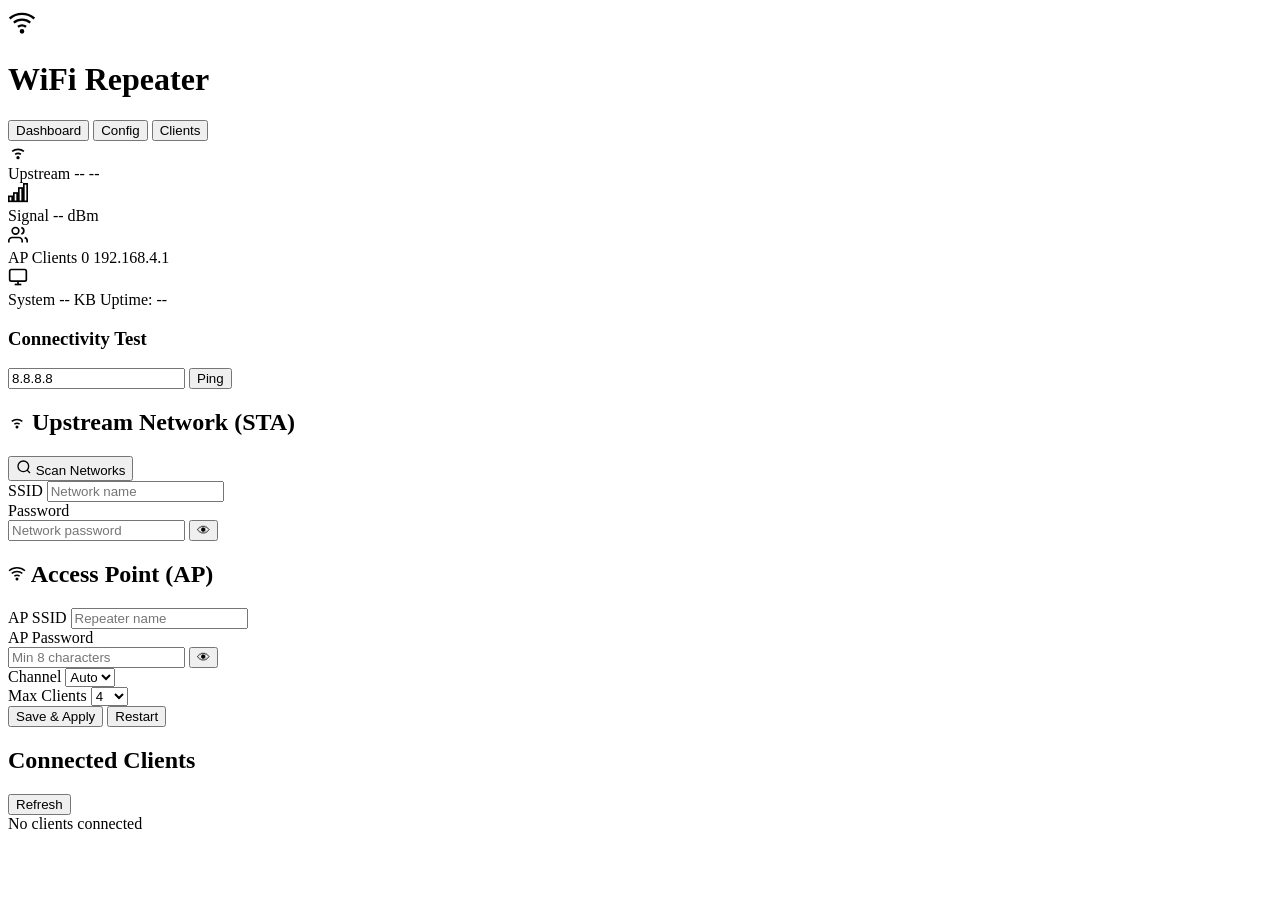
==== WiFi-Repeater/main/embedded_files/index.html @ b58e1a47 "Add files via upload" ====
<!DOCTYPE html>
<html lang="es">
<head>
<meta charset="UTF-8">
<meta name="viewport" content="width=device-width,initial-scale=1.0,maximum-scale=1.0,user-scalable=no">
<title>ESP32 WiFi Repeater</title>
<link rel="stylesheet" href="/styles.css">
</head>
<body>
<div id="app">
  <header>
    <div class="logo">
      <svg viewBox="0 0 24 24" width="28" height="28" fill="none" stroke="currentColor" stroke-width="2">
        <path d="M5 12.55a11 11 0 0 1 14.08 0"/>
        <path d="M1.42 9a16 16 0 0 1 21.16 0"/>
        <path d="M8.53 16.11a6 6 0 0 1 6.95 0"/>
        <circle cx="12" cy="20" r="1"/>
      </svg>
      <h1>WiFi Repeater</h1>
    </div>
    <div class="status-dot" id="statusDot" title="Disconnected"></div>
  </header>

  <nav>
    <button class="tab active" data-tab="dashboard">Dashboard</button>
    <button class="tab" data-tab="config">Config</button>
    <button class="tab" data-tab="clients">Clients</button>
  </nav>

  <!-- Dashboard -->
  <section id="dashboard" class="panel active">
    <div class="cards">
      <div class="card">
        <div class="card-icon sta-icon">
          <svg viewBox="0 0 24 24" width="20" height="20" fill="none" stroke="currentColor" stroke-width="2">
            <path d="M5 12.55a11 11 0 0 1 14.08 0"/>
            <path d="M8.53 16.11a6 6 0 0 1 6.95 0"/>
            <circle cx="12" cy="20" r="1"/>
          </svg>
        </div>
        <div class="card-content">
          <span class="card-label">Upstream</span>
          <span class="card-value" id="staSSID">--</span>
          <span class="card-sub" id="staIP">--</span>
        </div>
      </div>
      <div class="card">
        <div class="card-icon rssi-icon">
          <svg viewBox="0 0 24 24" width="20" height="20" fill="none" stroke="currentColor" stroke-width="2">
            <rect x="1" y="16" width="4" height="6"/>
            <rect x="7" y="12" width="4" height="10"/>
            <rect x="13" y="6" width="4" height="16"/>
            <rect x="19" y="1" width="4" height="21"/>
          </svg>
        </div>
        <div class="card-content">
          <span class="card-label">Signal</span>
          <span class="card-value" id="staRSSI">-- dBm</span>
          <div class="rssi-bar"><div class="rssi-fill" id="rssiFill"></div></div>
        </div>
      </div>
      <div class="card">
        <div class="card-icon clients-icon">
          <svg viewBox="0 0 24 24" width="20" height="20" fill="none" stroke="currentColor" stroke-width="2">
            <path d="M17 21v-2a4 4 0 0 0-4-4H5a4 4 0 0 0-4 4v2"/>
            <circle cx="9" cy="7" r="4"/>
            <path d="M23 21v-2a4 4 0 0 0-3-3.87"/>
            <path d="M16 3.13a4 4 0 0 1 0 7.75"/>
          </svg>
        </div>
        <div class="card-content">
          <span class="card-label">AP Clients</span>
          <span class="card-value" id="apClients">0</span>
          <span class="card-sub" id="apIP">192.168.4.1</span>
        </div>
      </div>
      <div class="card">
        <div class="card-icon sys-icon">
          <svg viewBox="0 0 24 24" width="20" height="20" fill="none" stroke="currentColor" stroke-width="2">
            <rect x="2" y="3" width="20" height="14" rx="2" ry="2"/>
            <line x1="8" y1="21" x2="16" y2="21"/>
            <line x1="12" y1="17" x2="12" y2="21"/>
          </svg>
        </div>
        <div class="card-content">
          <span class="card-label">System</span>
          <span class="card-value" id="freeHeap">-- KB</span>
          <span class="card-sub" id="uptime">Uptime: --</span>
        </div>
      </div>
    </div>

    <div class="ping-section">
      <h3>Connectivity Test</h3>
      <div class="ping-row">
        <input type="text" id="pingTarget" placeholder="8.8.8.8 or google.com" value="8.8.8.8" autocomplete="off">
        <button id="btnPing" class="btn btn-secondary btn-sm" onclick="doPing()">Ping</button>
      </div>
      <div id="pingResult" class="ping-result"></div>
    </div>
  </section>

  <!-- Config -->
  <section id="config" class="panel">
    <div class="config-section">
      <h2>
        <svg viewBox="0 0 24 24" width="18" height="18" fill="none" stroke="currentColor" stroke-width="2">
          <path d="M5 12.55a11 11 0 0 1 14.08 0"/>
          <path d="M8.53 16.11a6 6 0 0 1 6.95 0"/>
          <circle cx="12" cy="20" r="1"/>
        </svg>
        Upstream Network (STA)
      </h2>
      <div class="scan-row">
        <button id="btnScan" class="btn btn-secondary" onclick="doScan()">
          <svg viewBox="0 0 24 24" width="16" height="16" fill="none" stroke="currentColor" stroke-width="2">
            <circle cx="11" cy="11" r="8"/><line x1="21" y1="21" x2="16.65" y2="16.65"/>
          </svg>
          Scan Networks
        </button>
      </div>
      <div id="scanResults" class="scan-list" style="display:none"></div>
      <div class="form-group">
        <label for="staSSIDInput">SSID</label>
        <input type="text" id="staSSIDInput" placeholder="Network name" maxlength="32" autocomplete="off">
      </div>
      <div class="form-group">
        <label for="staPassInput">Password</label>
        <div class="pass-wrap">
          <input type="password" id="staPassInput" placeholder="Network password" maxlength="64" autocomplete="off">
          <button class="btn-eye" onclick="togglePass('staPassInput')">👁</button>
        </div>
      </div>
    </div>

    <div class="config-section">
      <h2>
        <svg viewBox="0 0 24 24" width="18" height="18" fill="none" stroke="currentColor" stroke-width="2">
          <path d="M1.42 9a16 16 0 0 1 21.16 0"/>
          <path d="M5 12.55a11 11 0 0 1 14.08 0"/>
          <path d="M8.53 16.11a6 6 0 0 1 6.95 0"/>
          <circle cx="12" cy="20" r="1"/>
        </svg>
        Access Point (AP)
      </h2>
      <div class="form-group">
        <label for="apSSIDInput">AP SSID</label>
        <input type="text" id="apSSIDInput" placeholder="Repeater name" maxlength="32" autocomplete="off">
      </div>
      <div class="form-group">
        <label for="apPassInput">AP Password</label>
        <div class="pass-wrap">
          <input type="password" id="apPassInput" placeholder="Min 8 characters" maxlength="64" autocomplete="off">
          <button class="btn-eye" onclick="togglePass('apPassInput')">👁</button>
        </div>
      </div>
      <div class="form-row">
        <div class="form-group half">
          <label for="apChannel">Channel</label>
          <select id="apChannel">
            <option value="0">Auto</option>
            <option value="1">1</option><option value="2">2</option><option value="3">3</option>
            <option value="4">4</option><option value="5">5</option><option value="6">6</option>
            <option value="7">7</option><option value="8">8</option><option value="9">9</option>
            <option value="10">10</option><option value="11">11</option>
            <option value="12">12</option><option value="13">13</option>
          </select>
        </div>
        <div class="form-group half">
          <label for="apMaxConn">Max Clients</label>
          <select id="apMaxConn">
            <option value="1">1</option><option value="2">2</option>
            <option value="3">3</option><option value="4" selected>4</option>
            <option value="5">5</option><option value="6">6</option>
            <option value="7">7</option><option value="8">8</option>
            <option value="9">9</option><option value="10">10</option>
          </select>
        </div>
      </div>
    </div>

    <div class="btn-group">
      <button class="btn btn-primary" onclick="saveConfig()">Save &amp; Apply</button>
      <button class="btn btn-danger" onclick="restartDevice()">Restart</button>
    </div>
  </section>

  <!-- Clients -->
  <section id="clients" class="panel">
    <div class="section-header">
      <h2>Connected Clients</h2>
      <button class="btn btn-secondary btn-sm" onclick="loadClients()">Refresh</button>
    </div>
    <div id="clientList" class="client-list">
      <div class="empty-state">No clients connected</div>
    </div>
  </section>

  <div id="toast" class="toast"></div>
</div>
<script src="/app.js"></script>
</body>
</html>
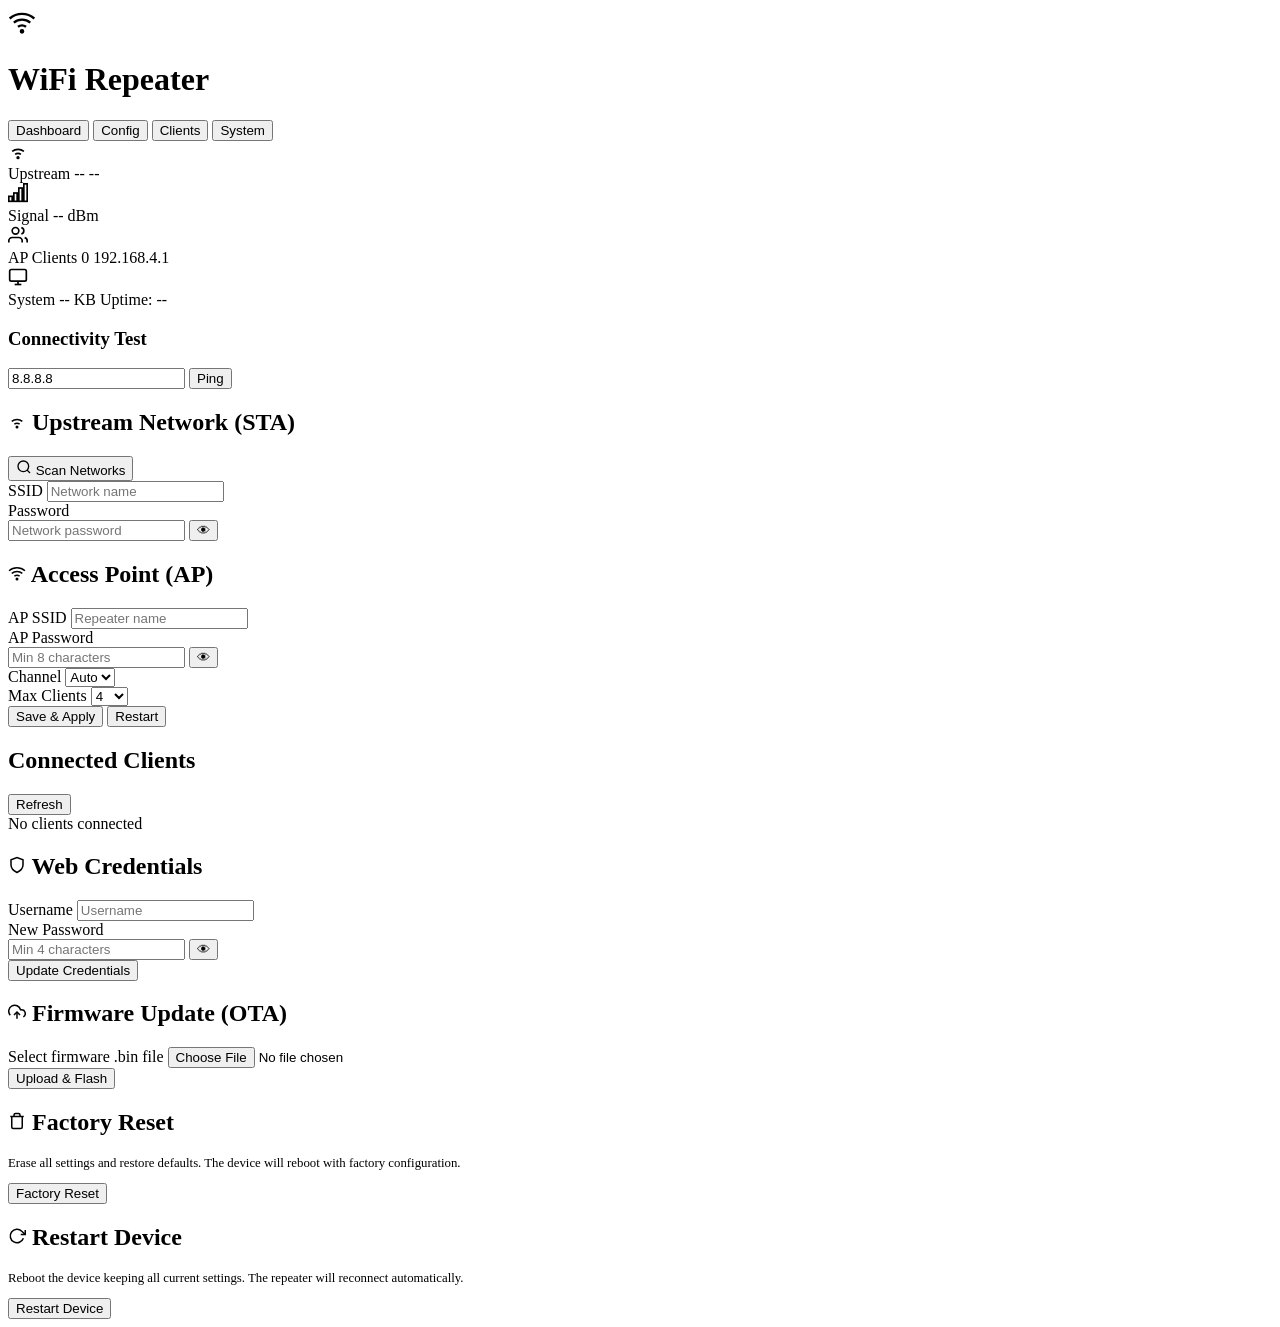
==== commit e0685d35: "Add files via upload" ====
--- a/WiFi-Repeater/main/embedded_files/index.html
+++ b/WiFi-Repeater/main/embedded_files/index.html
@@ -25,6 +25,7 @@
     <button class="tab active" data-tab="dashboard">Dashboard</button>
     <button class="tab" data-tab="config">Config</button>
     <button class="tab" data-tab="clients">Clients</button>
+    <button class="tab" data-tab="system">System</button>
   </nav>
 
   <!-- Dashboard -->
@@ -196,6 +197,98 @@
     </div>
   </section>
 
+  <!-- System -->
+  <section id="system" class="panel">
+    <div class="config-section">
+      <h2>
+        <svg viewBox="0 0 24 24" width="18" height="18" fill="none" stroke="currentColor" stroke-width="2">
+          <path d="M12 22s8-4 8-10V5l-8-3-8 3v7c0 6 8 10 8 10z"/>
+        </svg>
+        Web Credentials
+      </h2>
+      <div class="form-group">
+        <label for="newUser">Username</label>
+        <input type="text" id="newUser" placeholder="Username" maxlength="32" autocomplete="off">
+      </div>
+      <div class="form-group">
+        <label for="newPass">New Password</label>
+        <div class="pass-wrap">
+          <input type="password" id="newPass" placeholder="Min 4 characters" maxlength="64" autocomplete="off">
+          <button class="btn-eye" onclick="togglePass('newPass')">👁</button>
+        </div>
+      </div>
+      <button class="btn btn-primary" onclick="changeCredentials()">Update Credentials</button>
+    </div>
+
+    <div class="config-section">
+      <h2>
+        <svg viewBox="0 0 24 24" width="18" height="18" fill="none" stroke="currentColor" stroke-width="2">
+          <polyline points="16 16 12 12 8 16"/>
+          <line x1="12" y1="12" x2="12" y2="21"/>
+          <path d="M20.39 18.39A5 5 0 0 0 18 9h-1.26A8 8 0 1 0 3 16.3"/>
+        </svg>
+        Firmware Update (OTA)
+      </h2>
+      <div class="form-group">
+        <label for="otaFile">Select firmware .bin file</label>
+        <input type="file" id="otaFile" accept=".bin">
+      </div>
+      <button class="btn btn-primary" id="btnOta" onclick="doOTA()">Upload &amp; Flash</button>
+      <div id="otaProgress" class="ota-progress" style="display:none">
+        <div class="ota-bar"><div class="ota-fill" id="otaFill"></div></div>
+        <span id="otaStatus" class="ota-status">Uploading...</span>
+      </div>
+    </div>
+
+    <div class="config-section">
+      <h2>
+        <svg viewBox="0 0 24 24" width="18" height="18" fill="none" stroke="currentColor" stroke-width="2">
+          <path d="M3 6h18"/><path d="M19 6v14c0 1-1 2-2 2H7c-1 0-2-1-2-2V6"/>
+          <path d="M8 6V4c0-1 1-2 2-2h4c1 0 2 1 2 2v2"/>
+        </svg>
+        Factory Reset
+      </h2>
+      <p style="font-size:.8rem;color:var(--text2);margin-bottom:12px">Erase all settings and restore defaults. The device will reboot with factory configuration.</p>
+      <button class="btn btn-danger" onclick="factoryReset()">Factory Reset</button>
+    </div>
+
+    <div class="config-section">
+      <h2>
+        <svg viewBox="0 0 24 24" width="18" height="18" fill="none" stroke="currentColor" stroke-width="2">
+          <polyline points="23 4 23 10 17 10"/><path d="M20.49 15a9 9 0 1 1-2.12-9.36L23 10"/>
+        </svg>
+        Restart Device
+      </h2>
+      <p style="font-size:.8rem;color:var(--text2);margin-bottom:12px">Reboot the device keeping all current settings. The repeater will reconnect automatically.</p>
+      <button class="btn btn-danger" onclick="restartDevice()">Restart Device</button>
+    </div>
+  </section>
+
+  <!-- Login overlay -->
+  <div id="loginOverlay" class="login-overlay" style="display:none">
+    <div class="login-box">
+      <div class="login-logo">
+        <svg viewBox="0 0 24 24" width="32" height="32" fill="none" stroke="currentColor" stroke-width="2">
+          <path d="M5 12.55a11 11 0 0 1 14.08 0"/>
+          <path d="M1.42 9a16 16 0 0 1 21.16 0"/>
+          <path d="M8.53 16.11a6 6 0 0 1 6.95 0"/>
+          <circle cx="12" cy="20" r="1"/>
+        </svg>
+        <h2>WiFi Repeater</h2>
+      </div>
+      <div class="form-group">
+        <label for="loginUser">Username</label>
+        <input type="text" id="loginUser" placeholder="admin" autocomplete="off">
+      </div>
+      <div class="form-group">
+        <label for="loginPass">Password</label>
+        <input type="password" id="loginPass" placeholder="Password" autocomplete="off">
+      </div>
+      <button class="btn btn-primary" style="width:100%" onclick="doLogin()">Login</button>
+      <div id="loginError" class="login-error" style="display:none">Invalid credentials</div>
+    </div>
+  </div>
+
   <div id="toast" class="toast"></div>
 </div>
 <script src="/app.js"></script>
